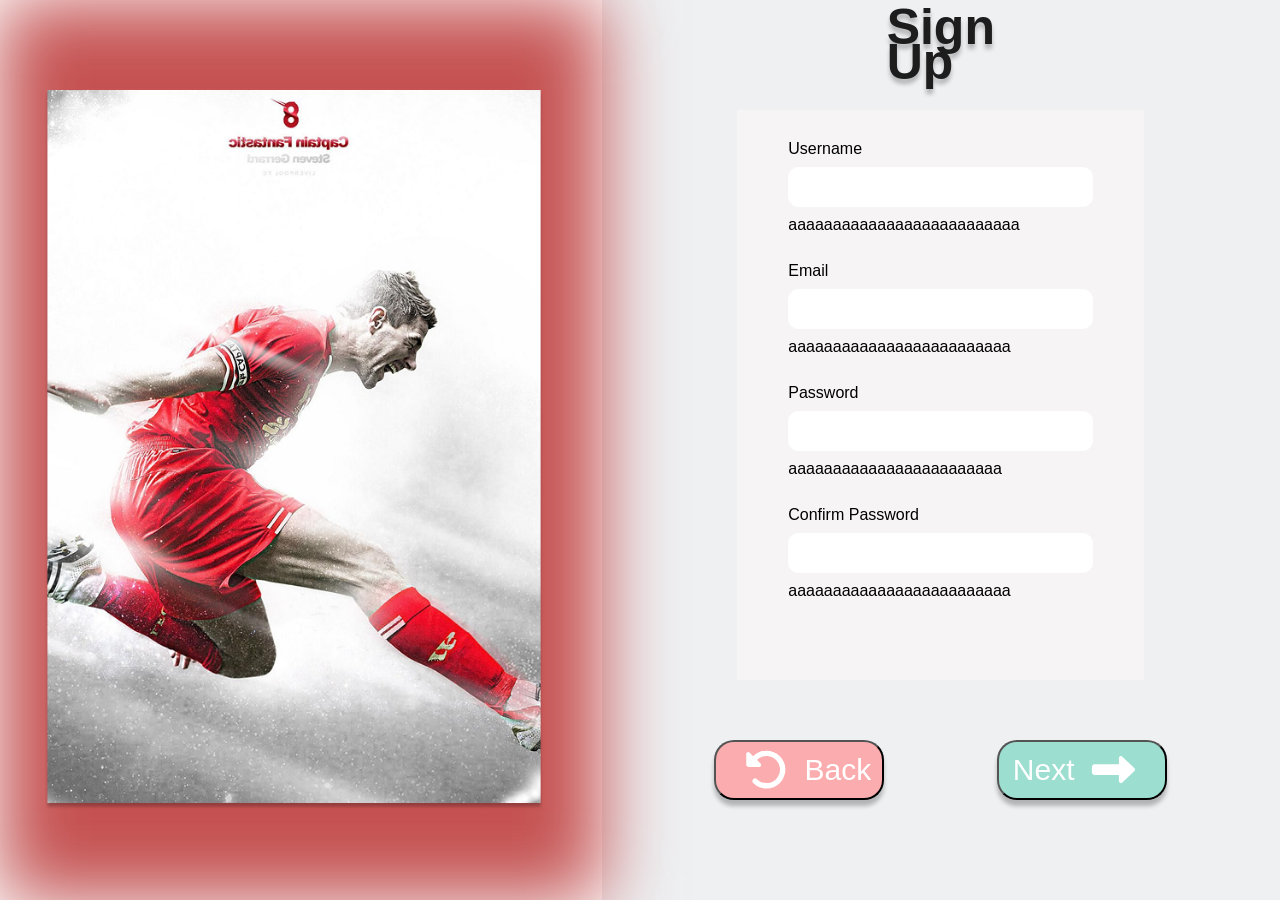
==== theme/demo-main/dangky.html @ 7d195f55 "đổi tên cái code giao diện của thằng đạt cho đúng (theme)" ====
<!DOCTYPE html>
<html lang="en">
  <head>
    <meta charset="UTF-8" />
    <meta name="viewport" content="width=device-width, initial-scale=1.0" />
    <link rel="stylesheet" href="./css/reset.css" />
    <link rel="stylesheet" href="./css/style__dangky.css" />
    <title>SignUp</title>
  </head>
  <body>
    <div class="khoichung">
      <div class="khoitrai"></div>
      <img
        src="./img/z6666575087159_54d06a0ac61ca2f06e7947c9d165dc4f.png"
        alt=""
        class="stevenG8"
      />
      <div class="khoiphai">
        <p class="desc signup">Sign Up</p>
        <div class="khoinhap">
          <form action="" class="formchung">
            <div action="" class="form username">
              <label class="label">Username</label>
              <input type="text" class="input" />
              <p class="desc">aaaaaaaaaaaaaaaaaaaaaaaaaa</p>
            </div>
            <div action="" class="form email">
              <label class="label">Email</label>
              <input type="email" class="input" />
              <p class="desc">aaaaaaaaaaaaaaaaaaaaaaaaa</p>
            </div>
            <div action="" class="form password">
              <label class="label">Password</label>
              <input type="password" class="input" />
              <p class="desc">aaaaaaaaaaaaaaaaaaaaaaaa</p>
            </div>
            <div action="" class="form confirm">
              <label class="label">Confirm Password</label>
              <input type="password" class="input" />
              <p class="desc">aaaaaaaaaaaaaaaaaaaaaaaaa</p>
            </div>
          </form>
        </div>
        <div class="khoibtn">
          <button class="btn back">
            <svg
              xmlns="http://www.w3.org/2000/svg"
              class="svg"
              fill="currentColor"
              viewBox="0 0 512 512"
            >
              <path
                d="M48.5 224L40 224c-13.3 0-24-10.7-24-24L16 72c0-9.7 5.8-18.5 14.8-22.2s19.3-1.7 26.2 5.2L98.6 96.6c87.6-86.5 228.7-86.2 315.8 1c87.5 87.5 87.5 229.3 0 316.8s-229.3 87.5-316.8 0c-12.5-12.5-12.5-32.8 0-45.3s32.8-12.5 45.3 0c62.5 62.5 163.8 62.5 226.3 0s62.5-163.8 0-226.3c-62.2-62.2-162.7-62.5-225.3-1L185 183c6.9 6.9 8.9 17.2 5.2 26.2s-12.5 14.8-22.2 14.8L48.5 224z"
              />
            </svg>
            <a href="#!" class="link">Back</a>
          </button>
          <button class="btn next">
            <a href="#!" class="link">Next</a>
            <svg
              xmlns="http://www.w3.org/2000/svg"
              class="svg"
              fill="currentColor"
              viewBox="0 0 512 512"
            >
              <path
                d="M334.5 414c8.8 3.8 19 2 26-4.6l144-136c4.8-4.5 7.5-10.8 7.5-17.4s-2.7-12.9-7.5-17.4l-144-136c-7-6.6-17.2-8.4-26-4.6s-14.5 12.5-14.5 22l0 72L32 192c-17.7 0-32 14.3-32 32l0 64c0 17.7 14.3 32 32 32l288 0 0 72c0 9.6 5.7 18.2 14.5 22z"
              />
            </svg>
          </button>
        </div>
      </div>
    </div>
  </body>
</html>
---- theme/demo-main/css/style__dangky.css ----
* {
  box-sizing: border-box;
}
html {
  font-size: 62.5%;
}
body {
  font-size: 1.6rem;
  font-family: "Orbitron", sans-serif;
  font-optical-sizing: auto;
  font-weight: 400px;
  font-style: normal;
}
a {
  text-decoration: none;
}
input,
textarea,
select,
button {
  font-family: inherit;
  font-size: inherit;
}
.khoichung {
  display: flex;
  width: 100vw;
  height: 100vh;
  overflow: hidden;
}
/* khoitrai */
.khoitrai {
  width: 47%;
  background-color: #c55151;
  box-shadow: 0px 4px 4px 0px rgba(0, 0, 0, 0.25);
  filter: blur(37px);
  position: relative;
  display: flex;
  justify-content: center;
  align-items: center;
}
.stevenG8 {
  width: 500px;
  height: 720px;
  position: absolute;
  top: 50%;
  left: 23%;
  transform: translate(-50%, -50%);
}
/* khoiphai */
.khoiphai {
  width: 53%;
  display: flex;
  flex-direction: column;
  gap: 30px;
  justify-content: center;
  align-items: center;
  background-color: #eef0f2;
}
.signup {
  position: fixed;
  top: 10px;
  padding: 0px 303px 20px;
  margin-bottom: 20px;
  color: #1d1d1d;
  text-shadow: 0px 5px 4px rgba(0, 0, 0, 0.25);
  font-size: 5rem;
  font-weight: 600;
  line-height: 0.7; /* 70px */
}
.khoinhap {
  padding: 0px 50px 0px 50px;
  display: flex;
  flex-direction: column;
  justify-content: center;
  align-items: center;
  gap: 30px;
  width: 60%;
  margin-top: 10px;
  margin-bottom: 30px;
  background-color: #f6f4f4;
  border: 0.1px solid whitesmoke;
}
.formchung {
  width: 100%;
}
.form {
  display: flex;
  flex-direction: column;
  justify-content: center;
  gap: 10px;
  width: 100%;
  margin-bottom: 30px;
}
.input {
  width: 100%;
  height: 40px;
  border: 0.1px solid white;
  border-radius: 10px;
  background-color: #fff;
  cursor: pointer;
}
.username {
  padding-top: 30px;
}
.confirm {
  padding-bottom: 50px;
}
.khoibtn {
  width: 100%;
  display: flex;
  align-items: center;
  justify-content: space-evenly;
}
.btn {
  width: 170px;
  height: 60px;
  border-radius: 20px;
  color: white;
  box-shadow: 0px 6px 4px 0px rgba(0, 0, 0, 0.25);
  display: flex;
  align-items: center;
  justify-content: center;
  cursor: pointer;
}
.svg {
  width: 50%;
  height: 80%;
}
.link {
  color: #fff;
  font-size: 3rem;
  line-height: 0.42; /* 42px */
}
.next {
  background-color: rgba(22, 192, 152, 0.38);
}
.back {
  background-color: #fbacae;
}
.btn.btn:hover {
  scale: 1.2;
}
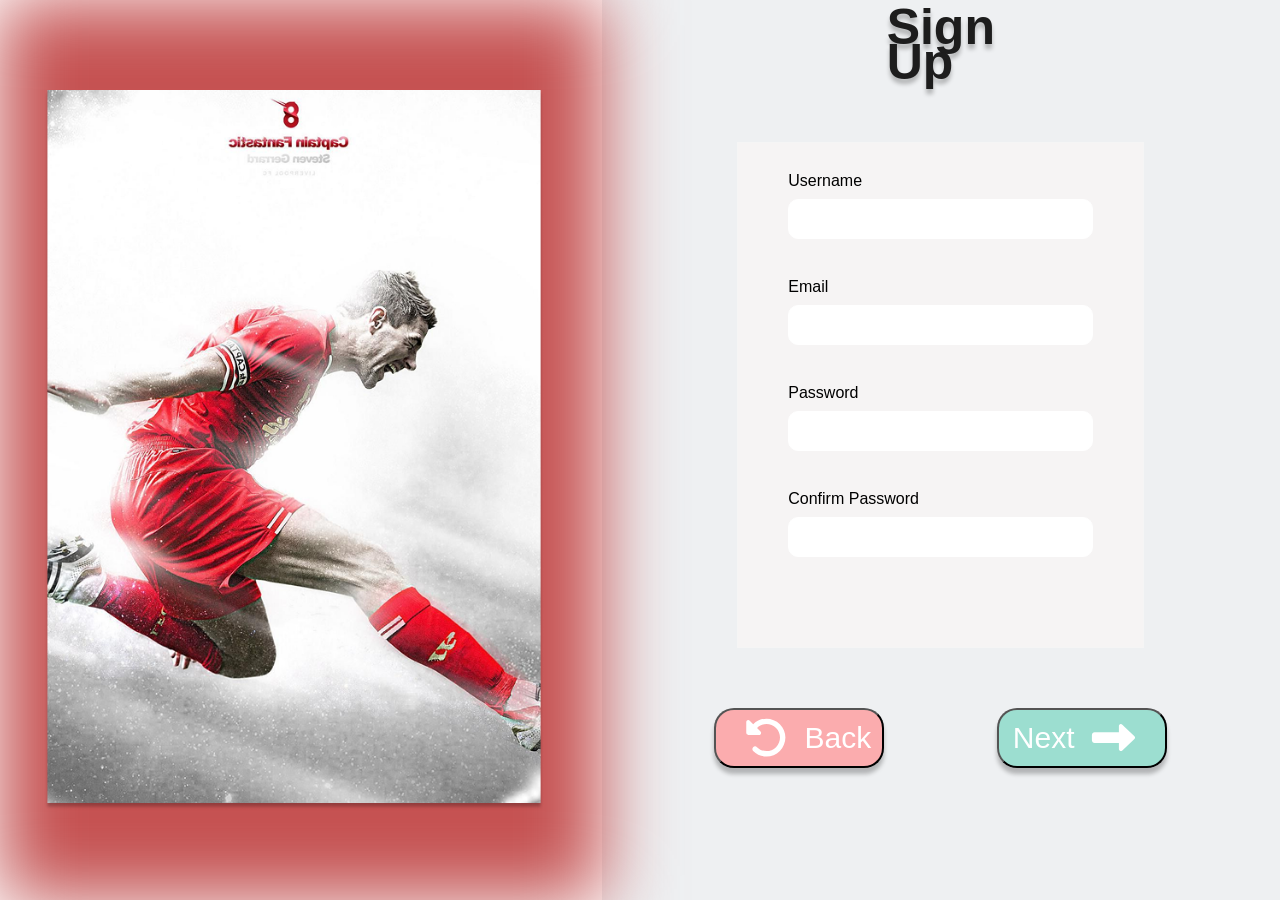
==== commit 51401252: "Thêm theme mới của thằng đạt với module ticket, đã sửa việc chỉ click được chính giữa của các nút đỏ" ====
--- a/theme/demo-main/dangky.html
+++ b/theme/demo-main/dangky.html
@@ -22,52 +22,56 @@
             <div action="" class="form username">
               <label class="label">Username</label>
               <input type="text" class="input" />
-              <p class="desc">aaaaaaaaaaaaaaaaaaaaaaaaaa</p>
+              <p class="desc"></p>
             </div>
             <div action="" class="form email">
               <label class="label">Email</label>
               <input type="email" class="input" />
-              <p class="desc">aaaaaaaaaaaaaaaaaaaaaaaaa</p>
+              <p class="desc"></p>
             </div>
             <div action="" class="form password">
               <label class="label">Password</label>
               <input type="password" class="input" />
-              <p class="desc">aaaaaaaaaaaaaaaaaaaaaaaa</p>
+              <p class="desc"></p>
             </div>
             <div action="" class="form confirm">
               <label class="label">Confirm Password</label>
               <input type="password" class="input" />
-              <p class="desc">aaaaaaaaaaaaaaaaaaaaaaaaa</p>
+              <p class="desc"></p>
             </div>
           </form>
         </div>
         <div class="khoibtn">
-          <button class="btn back">
-            <svg
-              xmlns="http://www.w3.org/2000/svg"
-              class="svg"
-              fill="currentColor"
-              viewBox="0 0 512 512"
-            >
-              <path
-                d="M48.5 224L40 224c-13.3 0-24-10.7-24-24L16 72c0-9.7 5.8-18.5 14.8-22.2s19.3-1.7 26.2 5.2L98.6 96.6c87.6-86.5 228.7-86.2 315.8 1c87.5 87.5 87.5 229.3 0 316.8s-229.3 87.5-316.8 0c-12.5-12.5-12.5-32.8 0-45.3s32.8-12.5 45.3 0c62.5 62.5 163.8 62.5 226.3 0s62.5-163.8 0-226.3c-62.2-62.2-162.7-62.5-225.3-1L185 183c6.9 6.9 8.9 17.2 5.2 26.2s-12.5 14.8-22.2 14.8L48.5 224z"
-              />
-            </svg>
-            <a href="#!" class="link">Back</a>
-          </button>
-          <button class="btn next">
-            <a href="#!" class="link">Next</a>
-            <svg
-              xmlns="http://www.w3.org/2000/svg"
-              class="svg"
-              fill="currentColor"
-              viewBox="0 0 512 512"
-            >
-              <path
-                d="M334.5 414c8.8 3.8 19 2 26-4.6l144-136c4.8-4.5 7.5-10.8 7.5-17.4s-2.7-12.9-7.5-17.4l-144-136c-7-6.6-17.2-8.4-26-4.6s-14.5 12.5-14.5 22l0 72L32 192c-17.7 0-32 14.3-32 32l0 64c0 17.7 14.3 32 32 32l288 0 0 72c0 9.6 5.7 18.2 14.5 22z"
-              />
-            </svg>
-          </button>
+          <a href="" class="link">
+            <button class="btn back">
+              <svg
+                xmlns="http://www.w3.org/2000/svg"
+                class="svg"
+                fill="currentColor"
+                viewBox="0 0 512 512"
+              >
+                <path
+                  d="M48.5 224L40 224c-13.3 0-24-10.7-24-24L16 72c0-9.7 5.8-18.5 14.8-22.2s19.3-1.7 26.2 5.2L98.6 96.6c87.6-86.5 228.7-86.2 315.8 1c87.5 87.5 87.5 229.3 0 316.8s-229.3 87.5-316.8 0c-12.5-12.5-12.5-32.8 0-45.3s32.8-12.5 45.3 0c62.5 62.5 163.8 62.5 226.3 0s62.5-163.8 0-226.3c-62.2-62.2-162.7-62.5-225.3-1L185 183c6.9 6.9 8.9 17.2 5.2 26.2s-12.5 14.8-22.2 14.8L48.5 224z"
+                />
+              </svg>
+              Back
+            </button>
+          </a>
+          <a href="" class="link">
+            <button class="btn next">
+              Next
+              <svg
+                xmlns="http://www.w3.org/2000/svg"
+                class="svg"
+                fill="currentColor"
+                viewBox="0 0 512 512"
+              >
+                <path
+                  d="M334.5 414c8.8 3.8 19 2 26-4.6l144-136c4.8-4.5 7.5-10.8 7.5-17.4s-2.7-12.9-7.5-17.4l-144-136c-7-6.6-17.2-8.4-26-4.6s-14.5 12.5-14.5 22l0 72L32 192c-17.7 0-32 14.3-32 32l0 64c0 17.7 14.3 32 32 32l288 0 0 72c0 9.6 5.7 18.2 14.5 22z"
+                />
+              </svg>
+            </button>
+          </a>
         </div>
       </div>
     </div>
--- a/theme/demo-main/css/style__dangky.css
+++ b/theme/demo-main/css/style__dangky.css
@@ -11,6 +11,7 @@
   font-weight: 400px;
   font-style: normal;
 }
+
 a {
   text-decoration: none;
 }
